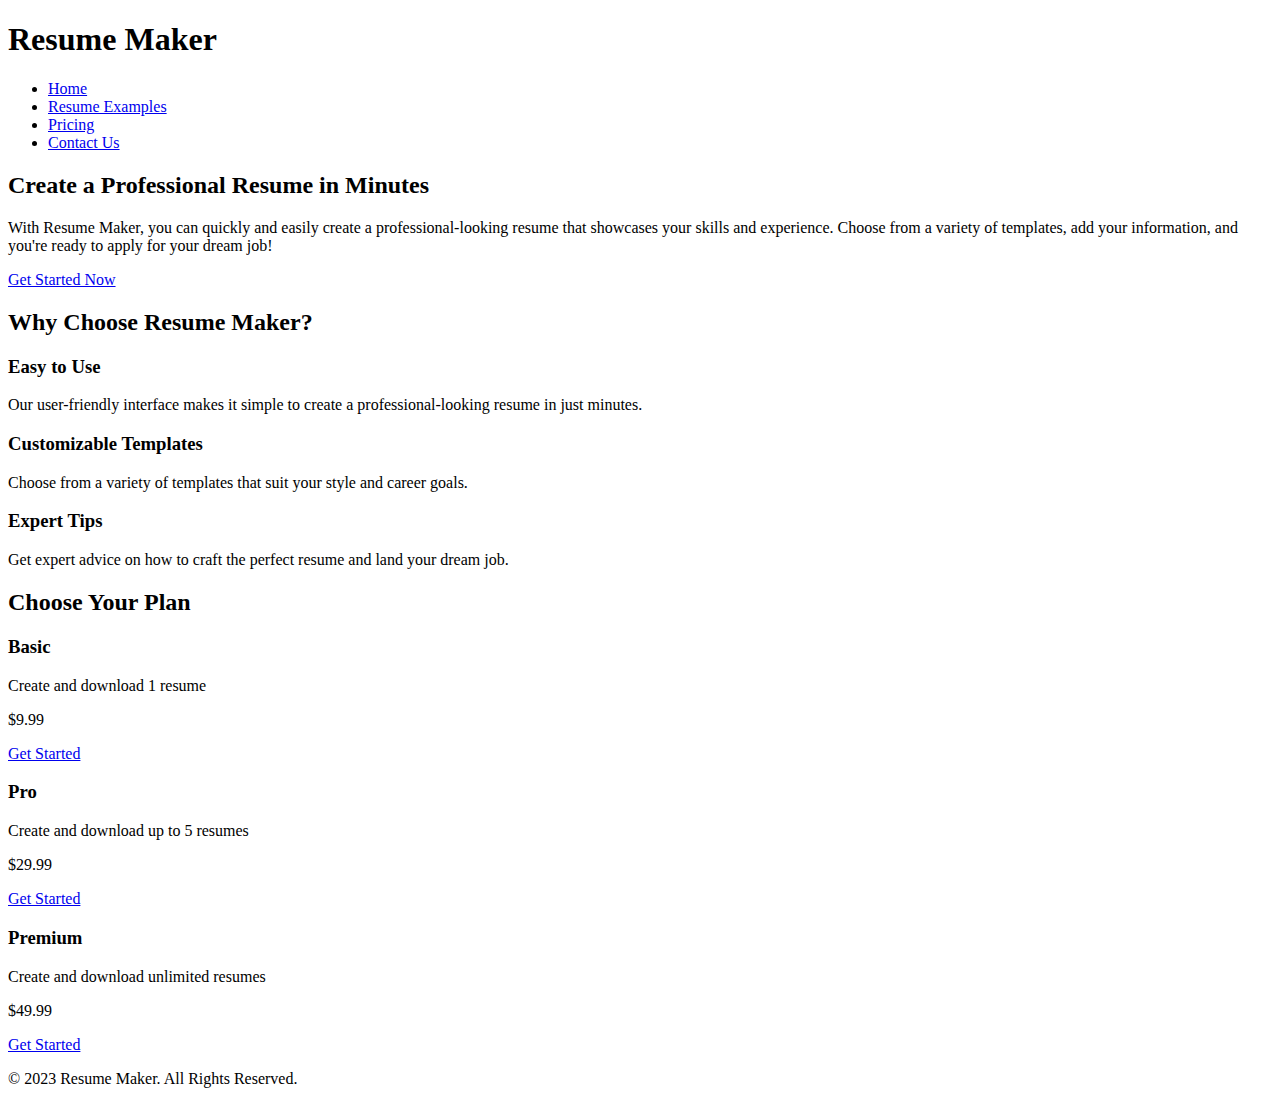
==== landing.html @ 2c7d28c0 "Create landing.html" ====
<!DOCTYPE html>
<html>
<head>
	<title>Create a Professional Resume | Resume Maker</title>
	<meta charset="UTF-8">
	<meta name="viewport" content="width=device-width, initial-scale=1.0">
	<link rel="stylesheet" href="style1.css">
</head>
<body>
	<header>
		<h1>Resume Maker</h1>
		<nav>
			<ul>
				<li><a href="#">Home</a></li>
				<li><a href="#">Resume Examples</a></li>
				<li><a href="#">Pricing</a></li>
				<li><a href="#">Contact Us</a></li>
			</ul>
		</nav>
	</header>
	
	<section class="hero">
		<div class="hero-content">
			<h2>Create a Professional Resume in Minutes</h2>
			<p>With Resume Maker, you can quickly and easily create a professional-looking resume that showcases your skills and experience. Choose from a variety of templates, add your information, and you're ready to apply for your dream job!</p>
			<a href="#" class="btn btn-primary">Get Started Now</a>
		</div>
		
	</section>

	<section class="features">
		<h2>Why Choose Resume Maker?</h2>
		<div class="feature">
			<h3>Easy to Use</h3>
			<p>Our user-friendly interface makes it simple to create a professional-looking resume in just minutes.</p>
		</div>
		<div class="feature">
			<h3>Customizable Templates</h3>
			<p>Choose from a variety of templates that suit your style and career goals.</p>
		</div>
		<div class="feature">
			<h3>Expert Tips</h3>
			<p>Get expert advice on how to craft the perfect resume and land your dream job.</p>
		</div>
	</section>

	<section class="pricing">
		<h2>Choose Your Plan</h2>
		<div class="plan">
			<h3>Basic</h3>
			<p>Create and download 1 resume</p>
			<p class="price">$9.99</p>
			<a href="#" class="btn btn-primary">Get Started</a>
		</div>
		<div class="plan">
			<h3>Pro</h3>
			<p>Create and download up to 5 resumes</p>
			<p class="price">$29.99</p>
			<a href="#" class="btn btn-primary">Get Started</a>
		</div>
		<div class="plan">
			<h3>Premium</h3>
			<p>Create and download unlimited resumes</p>
			<p class="price">$49.99</p>
			<a href="#" class="btn btn-primary">Get Started</a>
		</div>
	</section>

	<footer>
		<p>&copy; 2023 Resume Maker. All Rights Reserved.</p>
	</footer>
</body>
</html>
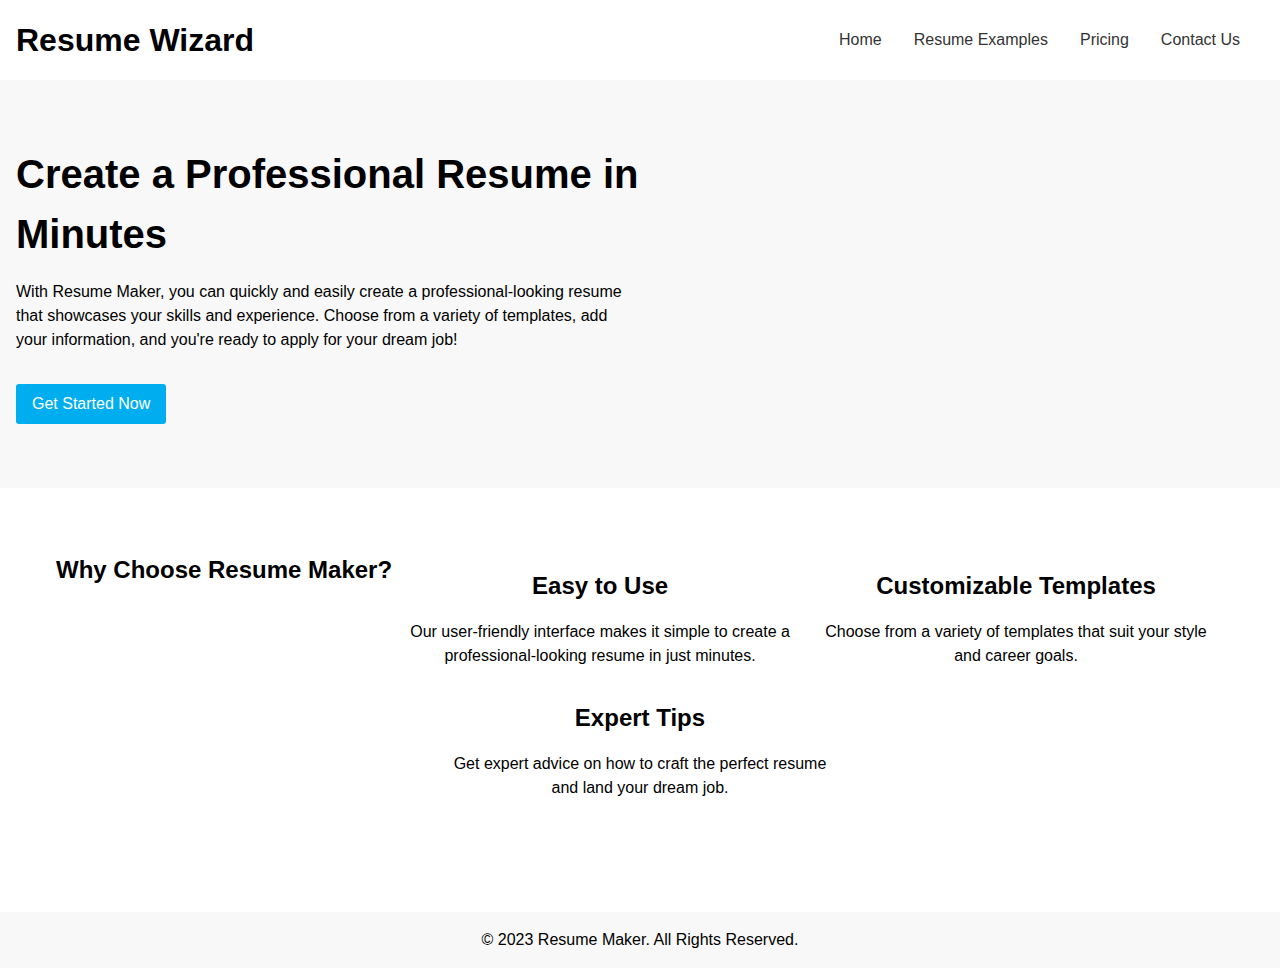
==== commit 7f2d8912: "Add files via upload" ====
--- a/landing.html
+++ b/landing.html
@@ -1,73 +1,53 @@
-<!DOCTYPE html>
-<html>
-<head>
-	<title>Create a Professional Resume | Resume Maker</title>
-	<meta charset="UTF-8">
-	<meta name="viewport" content="width=device-width, initial-scale=1.0">
-	<link rel="stylesheet" href="style1.css">
-</head>
-<body>
-	<header>
-		<h1>Resume Maker</h1>
-		<nav>
-			<ul>
-				<li><a href="#">Home</a></li>
-				<li><a href="#">Resume Examples</a></li>
-				<li><a href="#">Pricing</a></li>
-				<li><a href="#">Contact Us</a></li>
-			</ul>
-		</nav>
-	</header>
-	
-	<section class="hero">
-		<div class="hero-content">
-			<h2>Create a Professional Resume in Minutes</h2>
-			<p>With Resume Maker, you can quickly and easily create a professional-looking resume that showcases your skills and experience. Choose from a variety of templates, add your information, and you're ready to apply for your dream job!</p>
-			<a href="#" class="btn btn-primary">Get Started Now</a>
-		</div>
-		
-	</section>
-
-	<section class="features">
-		<h2>Why Choose Resume Maker?</h2>
-		<div class="feature">
-			<h3>Easy to Use</h3>
-			<p>Our user-friendly interface makes it simple to create a professional-looking resume in just minutes.</p>
-		</div>
-		<div class="feature">
-			<h3>Customizable Templates</h3>
-			<p>Choose from a variety of templates that suit your style and career goals.</p>
-		</div>
-		<div class="feature">
-			<h3>Expert Tips</h3>
-			<p>Get expert advice on how to craft the perfect resume and land your dream job.</p>
-		</div>
-	</section>
-
-	<section class="pricing">
-		<h2>Choose Your Plan</h2>
-		<div class="plan">
-			<h3>Basic</h3>
-			<p>Create and download 1 resume</p>
-			<p class="price">$9.99</p>
-			<a href="#" class="btn btn-primary">Get Started</a>
-		</div>
-		<div class="plan">
-			<h3>Pro</h3>
-			<p>Create and download up to 5 resumes</p>
-			<p class="price">$29.99</p>
-			<a href="#" class="btn btn-primary">Get Started</a>
-		</div>
-		<div class="plan">
-			<h3>Premium</h3>
-			<p>Create and download unlimited resumes</p>
-			<p class="price">$49.99</p>
-			<a href="#" class="btn btn-primary">Get Started</a>
-		</div>
-	</section>
-
-	<footer>
-		<p>&copy; 2023 Resume Maker. All Rights Reserved.</p>
-	</footer>
-</body>
-</html>
+<!DOCTYPE html>
+<html>
+<head>
+	<title>Create a Professional Resume | Resume Maker</title>
+	<meta charset="UTF-8">
+	<meta name="viewport" content="width=device-width, initial-scale=1.0">
+	<link rel="stylesheet" href="style1.css">
+</head>
+<body>
+	<header>
+		<h1>Resume Wizard</h1>
+		<nav>
+			<ul>
+				<li><a href="#" id="myButton">Home</a></li>
+				<li><a href="#">Resume Examples</a></li>
+				<li><a href="#">Pricing</a></li>
+				<li><a href="#">Contact Us</a></li>
+			</ul>
+		</nav>
+	</header>
+	
+	<section class="hero">
+		<div class="hero-content">
+			<h2>Create a Professional Resume in Minutes</h2>
+			<p>With Resume Maker, you can quickly and easily create a professional-looking resume that showcases your skills and experience. Choose from a variety of templates, add your information, and you're ready to apply for your dream job!</p>
+			<a href="#" class="btn btn-primary">Get Started Now</a>
+		</div>
+		
+	</section>
+
+	<section class="features">
+		<h2>Why Choose Resume Maker?</h2>
+		<div class="feature">
+			<h3>Easy to Use</h3>
+			<p>Our user-friendly interface makes it simple to create a professional-looking resume in just minutes.</p>
+		</div>
+		<div class="feature">
+			<h3>Customizable Templates</h3>
+			<p>Choose from a variety of templates that suit your style and career goals.</p>
+		</div>
+		<div class="feature">
+			<h3>Expert Tips</h3>
+			<p>Get expert advice on how to craft the perfect resume and land your dream job.</p>
+		</div>
+	</section>
+
+	
+	<footer>
+		<p>&copy; 2023 Resume Maker. All Rights Reserved.</p>
+	</footer>
+	<script src="script1.js"></script>
+</body>
+</html>
--- a/style1.css
+++ b/style1.css
@@ -0,0 +1,148 @@
+/* Reset styles */
+* {
+    margin: 0;
+    padding: 0;
+    box-sizing: border-box;
+  }
+  
+  /* Global styles */
+  body {
+    font-family: Arial, sans-serif;
+    font-size: 16px;
+    line-height: 1.5;
+  }
+  
+  header {
+    display: flex;
+    justify-content: space-between;
+    align-items: center;
+    padding: 1rem;
+    background-color: #fff;
+    box-shadow: 0 2px 5px rgba(0,0,0,0.1);
+  }
+  
+  nav ul {
+    display: flex;
+    list-style: none;
+  }
+  
+  nav li {
+    margin-right: 1rem;
+  }
+  
+  nav a {
+    text-decoration: none;
+    color: #333;
+    padding: 0.5rem;
+    border-radius: 3px;
+    transition: background-color 0.3s ease;
+  }
+  
+  nav a:hover {
+    background-color: #eee;
+  }
+  
+  .hero {
+    display: flex;
+    justify-content: space-between;
+    align-items: center;
+    padding: 4rem 1rem;
+    background-color: #f8f8f8;
+  }
+  
+  .hero-content {
+    flex-basis: 50%;
+    margin-right: 2rem;
+  }
+  
+  .hero h2 {
+    font-size: 2.5rem;
+    margin-bottom: 1rem;
+  }
+  
+  .hero p {
+    margin-bottom: 2rem;
+  }
+  
+  .hero-image img {
+    max-width: 100%;
+  }
+  
+  .btn {
+    display: inline-block;
+    padding: 0.5rem 1rem;
+    background-color: #333;
+    color: #fff;
+    border-radius: 3px;
+    text-decoration: none;
+    transition: background-color 0.3s ease;
+  }
+  
+  .btn:hover {
+    background-color: #444;
+  }
+  
+  .btn-primary {
+    background-color: #00aeef;
+    color: #fff;
+  }
+  
+  .features {
+    display: flex;
+    flex-wrap: wrap;
+    justify-content: center;
+    align-items: stretch;
+    padding: 4rem 1rem;
+  }
+  
+  .feature {
+    flex-basis: 33.33%;
+    padding: 1rem;
+    text-align: center;
+  }
+  
+  .feature h3 {
+    font-size: 1.5rem;
+    margin-bottom: 1rem;
+  }
+  
+  .pricing {
+    display: flex;
+    justify-content: center;
+    align-items: center;
+    flex-wrap: wrap;
+    padding: 4rem 1rem;
+  }
+  
+  .plan {
+    flex-basis: 33.33%;
+    text-align: center;
+    margin-bottom: 2rem;
+    padding: 2rem;
+    background-color: #fff;
+    box-shadow: 0 2px 5px rgba(0,0,0,0.1);
+  }
+  
+  .plan h3 {
+    font-size: 1.5rem;
+    margin-bottom: 1rem;
+  }
+  
+  .plan p {
+    font-size: 1.2rem;
+    margin-bottom: 2rem;
+  }
+  
+  .price {
+    font-size: 2rem;
+    font-weight: bold;
+    margin-bottom: 2rem;
+  }
+  
+  footer {
+    text-align: center;
+    padding: 1rem;
+    background-color: #f8f8f8;
+    margin-top: 2rem;
+  }
+  